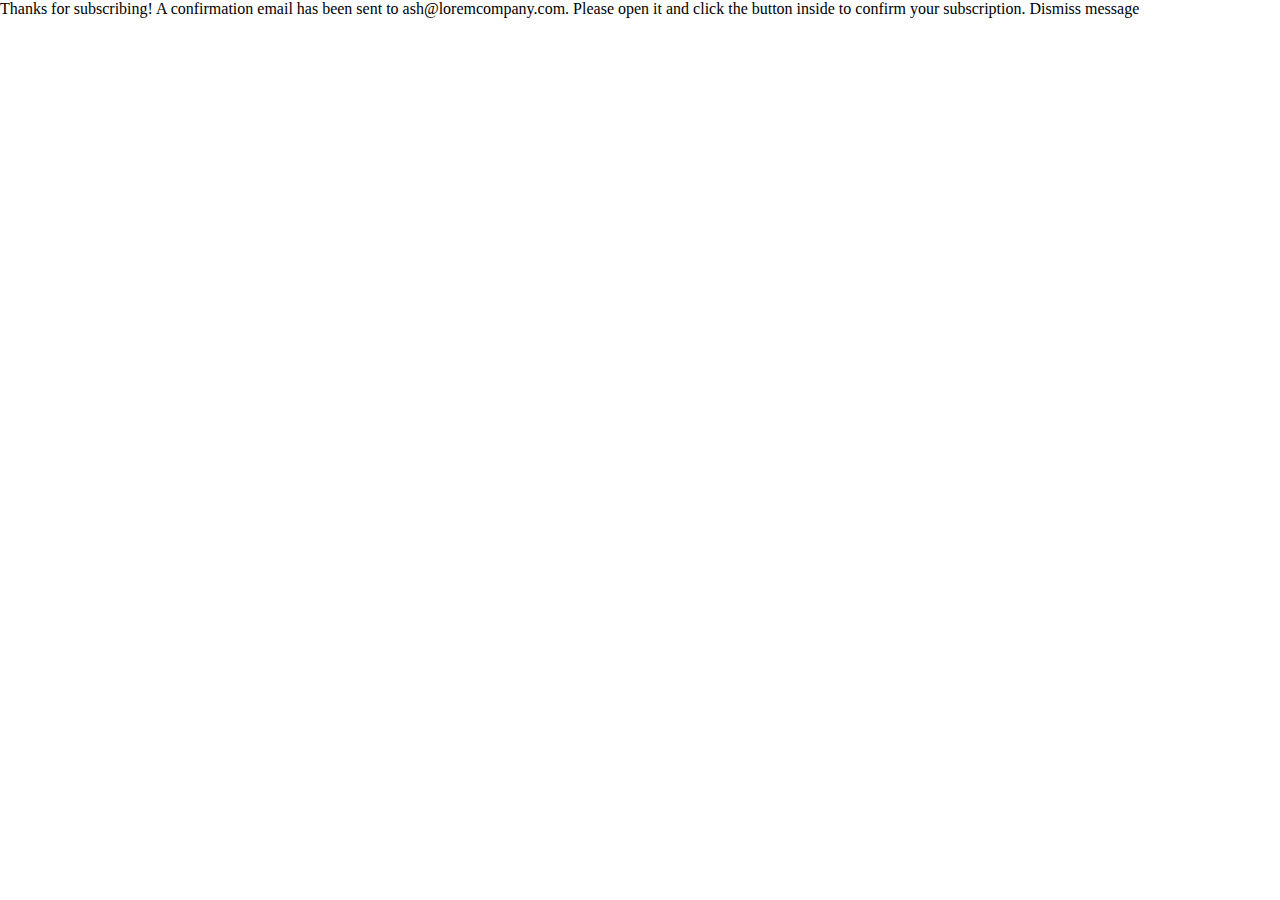
==== assets/Pages/success.html @ 8961d4df "chore: Refactor sign-up form and success page" ====
<!DOCTYPE html>
<html lang="en">

<head>
    <meta charset="UTF-8">
    <meta name="viewport" content="width=device-width, initial-scale=1.0">
    <link rel="icon" type="image/png" sizes="32x32" href="./assets/images/favicon-32x32.png">
    <title>Success</title>
    <link rel="stylesheet" href="./assets/css/success.css">
    <script src="./assets/js/script.js" defer></script>
</head>

<body>
    Thanks for subscribing!

    A confirmation email has been sent to ash@loremcompany.com.
    Please open it and click the button inside to confirm your subscription.

    Dismiss message
</body>

</html>
---- assets/Pages/assets/css/success.css ----
* {
    margin: 0;
    padding: 0;
    box-sizing: border-box;
}
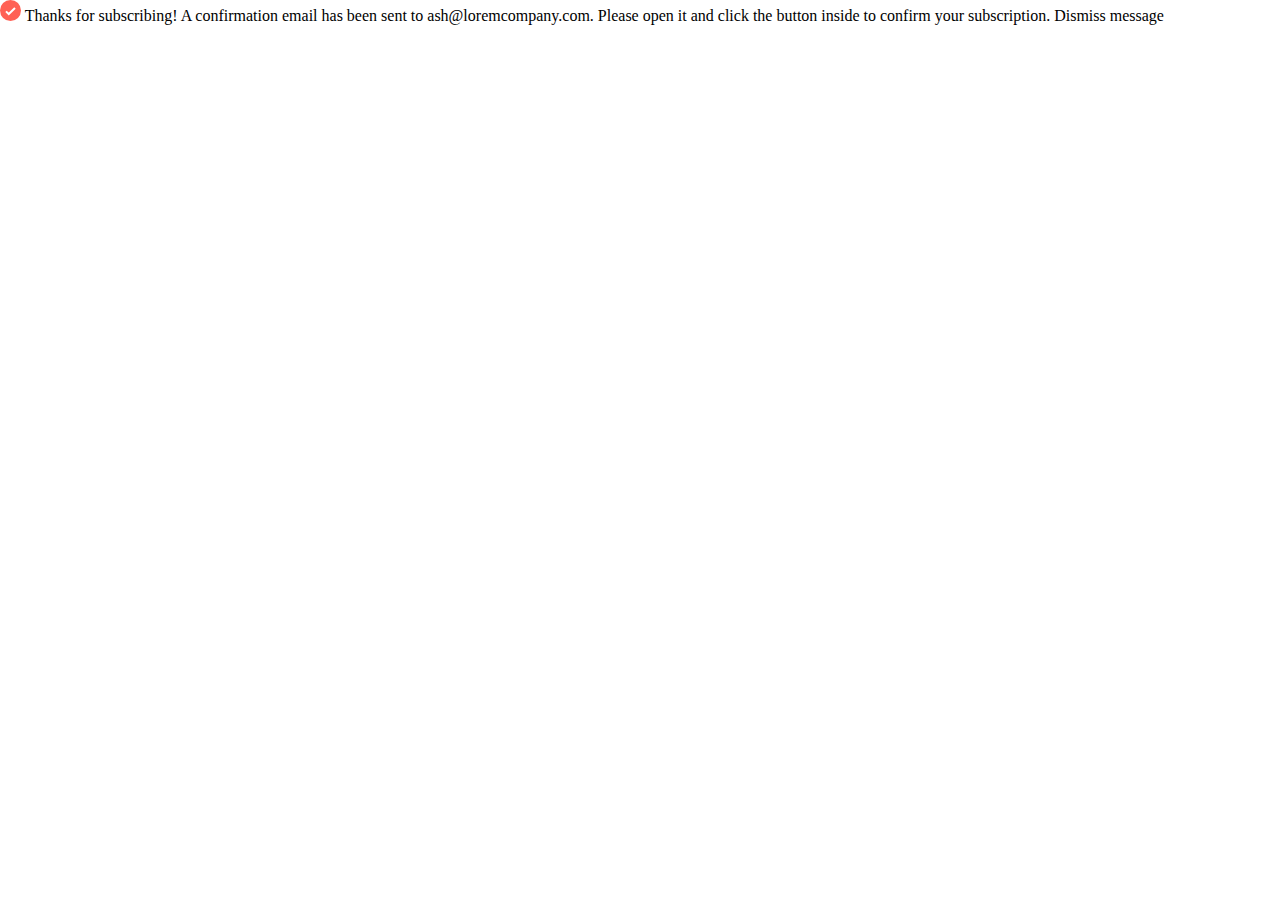
==== commit 19394455: "finished styling the first page" ====
--- a/assets/Pages/success.html
+++ b/assets/Pages/success.html
@@ -11,6 +11,7 @@
 </head>
 
 <body>
+    <img src="/assets/images/icon-list.svg" alt="icon list">
     Thanks for subscribing!
 
     A confirmation email has been sent to ash@loremcompany.com.
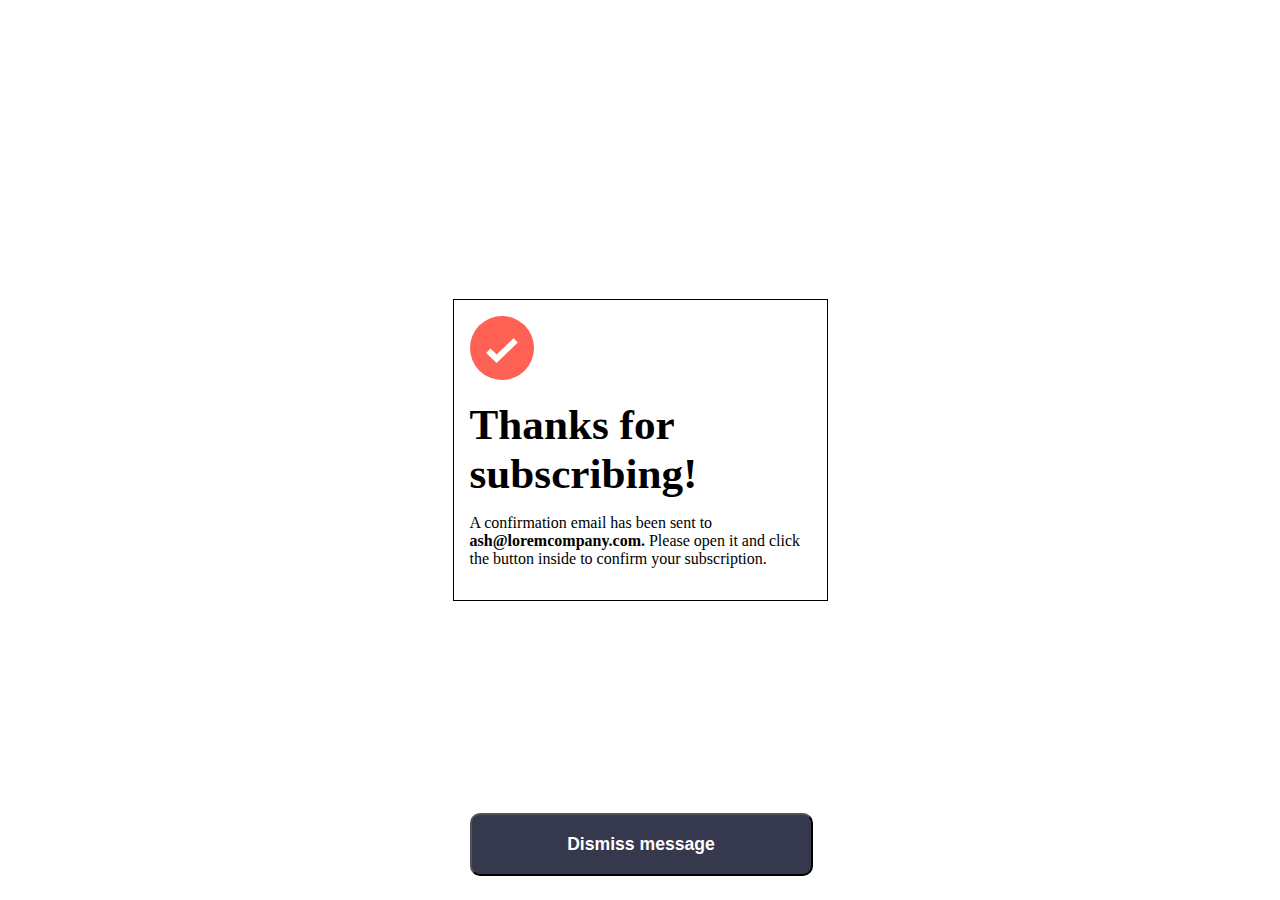
==== commit 067559b7: "chore: Update success page layout and styles" ====
--- a/assets/Pages/success.html
+++ b/assets/Pages/success.html
@@ -6,18 +6,20 @@
     <meta name="viewport" content="width=device-width, initial-scale=1.0">
     <link rel="icon" type="image/png" sizes="32x32" href="./assets/images/favicon-32x32.png">
     <title>Success</title>
-    <link rel="stylesheet" href="./assets/css/success.css">
-    <script src="./assets/js/script.js" defer></script>
+    <link rel="stylesheet" href="/assets/css/styles.css">
+    <script src="/assets/js/script.js" defer></script>
 </head>
 
 <body>
-    <img src="/assets/images/icon-list.svg" alt="icon list">
-    Thanks for subscribing!
+    <main class="mainSect">
+        <img id="iconList" src="/assets/images/icon-list.svg" alt="icon list">
+        <h1 class="heading"> Thanks for subscribing!</h1>
 
-    A confirmation email has been sent to ash@loremcompany.com.
-    Please open it and click the button inside to confirm your subscription.
+        <p class="description"> A confirmation email has been sent to <span id="userEmail">ash@loremcompany.com.</span>
+            Please open it and click the button inside to confirm your subscription. </p>
 
-    Dismiss message
+        <button class="submit" id="buttom"> Dismiss message</button>
+    </main>
 </body>
 
 </html>--- a/assets/css/styles.css
+++ b/assets/css/styles.css
@@ -0,0 +1,89 @@
+* {
+    margin: 0;
+    padding: 0;
+    box-sizing: border-box;
+}
+
+body {
+    display: grid;
+    place-items: center;
+    height: 100vh;
+}
+
+main {
+    width: 375px;
+    font-family: Roboto;
+    border: 1px solid black;
+}
+
+.mainSect {
+    padding: 1rem;
+}
+
+#illustration {
+    content: url("/assets/images/illustration-sign-up-mobile.svg");
+}
+
+.heading {
+    font-size: 2.7rem;
+    font-weight: 700;
+    margin: 1rem 0;
+}
+
+.description {
+    padding-bottom: 1rem;
+}
+
+#pointsList {
+    padding: 1rem;
+    list-style-image: url("/assets/images/icon-list.svg");
+}
+
+.points {
+    margin-left: 1.5rem;
+}
+
+#emailLabel {
+    font-size: 0.8rem;
+    font-weight: 700;
+    margin-top: 1rem;
+    margin-bottom: 0.3rem;
+    display: block;
+}
+
+#email {
+    width: 100%;
+    padding: 1rem;
+    border: 1px solid grey;
+    border-radius: 10px;
+    font-size: 1.1rem;
+}
+
+.submit {
+    background-color: hsl(235, 18%, 26%);
+    color: white;
+    padding: 1.2rem;
+    font-weight: 700;
+    border-radius: 10px;
+    margin: 1.5rem 0;
+    font-size: 1.1rem;
+    cursor: pointer;
+    width: calc(375px - 2rem);
+}
+
+.submit:hover {
+    background: linear-gradient(90deg, hsl(4, 100%, 67%), hsl(20, 100%, 50%));
+}
+
+#iconList {
+    width: 4rem;
+}
+
+#userEmail {
+    font-weight: 700;
+}
+
+#buttom {
+    position: absolute;
+    bottom: 0;
+}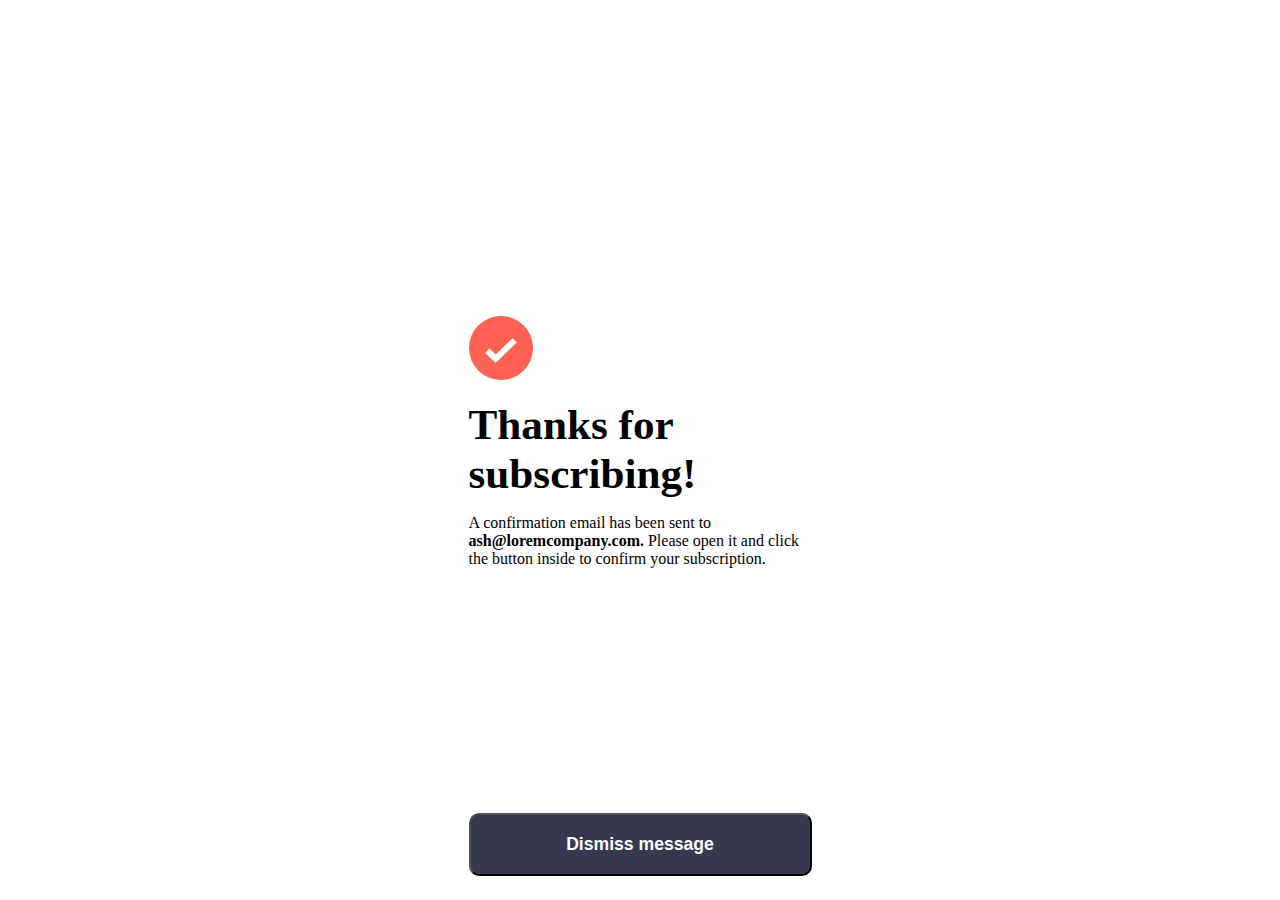
==== commit eb720c45: "accessing id's in js" ====
--- a/assets/Pages/success.html
+++ b/assets/Pages/success.html
@@ -18,7 +18,7 @@
         <p class="description"> A confirmation email has been sent to <span id="userEmail">ash@loremcompany.com.</span>
             Please open it and click the button inside to confirm your subscription. </p>
 
-        <button class="submit" id="buttom"> Dismiss message</button>
+        <button id="dismiss"> Dismiss message</button>
     </main>
 </body>
 
--- a/assets/css/styles.css
+++ b/assets/css/styles.css
@@ -13,7 +13,6 @@
 main {
     width: 375px;
     font-family: Roboto;
-    border: 1px solid black;
 }
 
 .mainSect {
@@ -59,7 +58,8 @@
     font-size: 1.1rem;
 }
 
-.submit {
+#submit,
+#dismiss {
     background-color: hsl(235, 18%, 26%);
     color: white;
     padding: 1.2rem;
@@ -71,7 +71,7 @@
     width: calc(375px - 2rem);
 }
 
-.submit:hover {
+#submit:hover {
     background: linear-gradient(90deg, hsl(4, 100%, 67%), hsl(20, 100%, 50%));
 }
 
@@ -83,7 +83,7 @@
     font-weight: 700;
 }
 
-#buttom {
+#dismiss {
     position: absolute;
     bottom: 0;
 }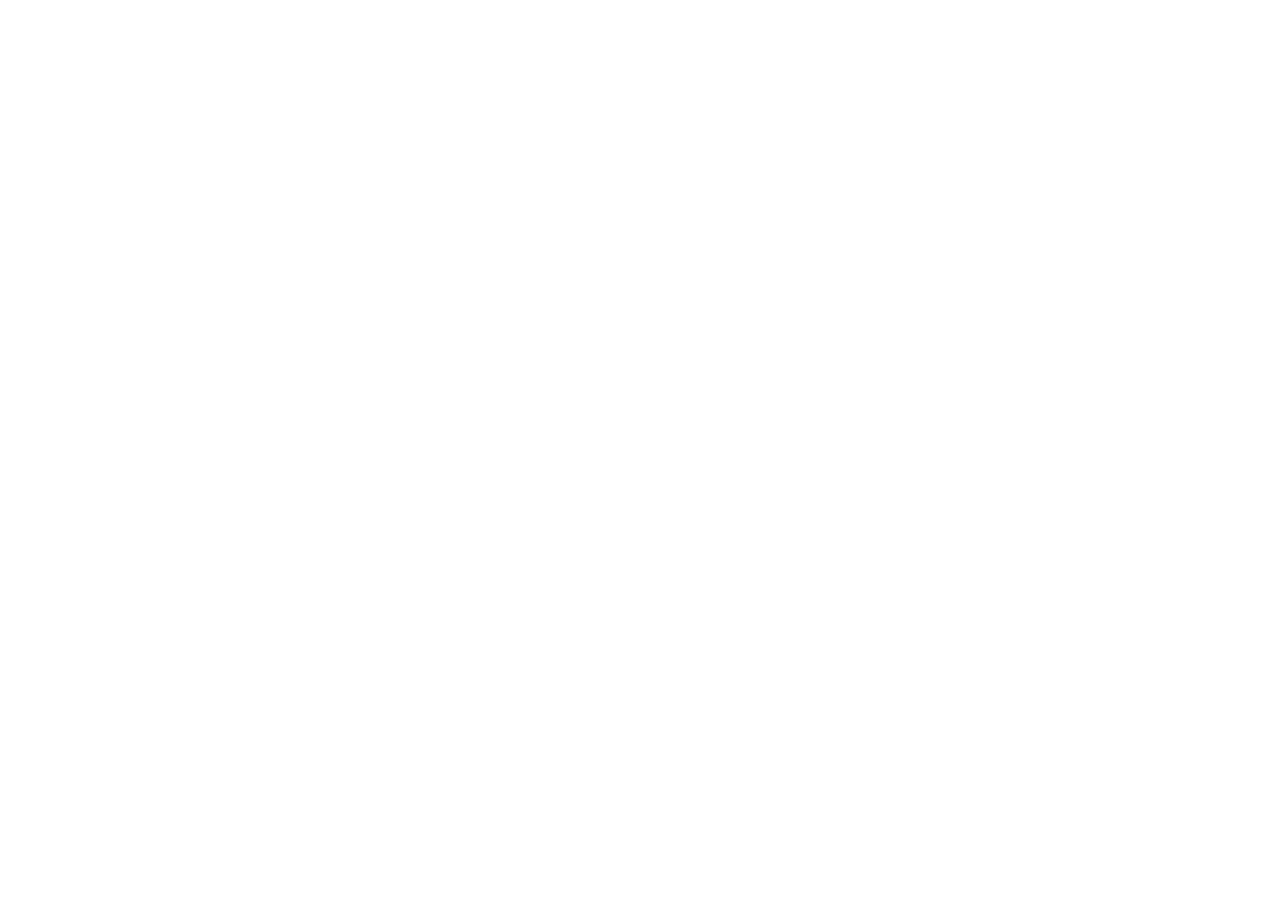
==== commit fd98379e: "validating the email and setting the 2nd screen" ====
--- a/assets/Pages/success.html
+++ b/assets/Pages/success.html
@@ -11,15 +11,7 @@
 </head>
 
 <body>
-    <main class="mainSect">
-        <img id="iconList" src="/assets/images/icon-list.svg" alt="icon list">
-        <h1 class="heading"> Thanks for subscribing!</h1>
 
-        <p class="description"> A confirmation email has been sent to <span id="userEmail">ash@loremcompany.com.</span>
-            Please open it and click the button inside to confirm your subscription. </p>
-
-        <button id="dismiss"> Dismiss message</button>
-    </main>
 </body>
 
 </html>--- a/assets/css/styles.css
+++ b/assets/css/styles.css
@@ -15,8 +15,10 @@
     font-family: Roboto;
 }
 
-.mainSect {
+#mainSect {
     padding: 1rem;
+    display: flex;
+    flex-direction: column;
 }
 
 #illustration {
@@ -43,19 +45,33 @@
 }
 
 #emailLabel {
+    display: flex;
     font-size: 0.8rem;
     font-weight: 700;
     margin-top: 1rem;
     margin-bottom: 0.3rem;
-    display: block;
+    justify-content: space-between;
+}
+
+#emailError {
+    color: hsl(9, 100%, 64%);
+    display: none;
 }
 
 #email {
-    width: 100%;
+    width: calc(375px - 2rem);
     padding: 1rem;
     border: 1px solid grey;
+    outline: none;
     border-radius: 10px;
     font-size: 1.1rem;
+}
+
+.error {
+    color: hsl(9, 100%, 64%);
+    border: 1px solid hsl(9, 100%, 64%);
+    outline: 1px solid hsl(9, 100%, 64%);
+    background-color: hsl(9, 100%, 93%);
 }
 
 #submit,
@@ -83,7 +99,15 @@
     font-weight: 700;
 }
 
+#otherSect {
+    width: 375px;
+    padding: 1rem;
+    flex-direction: column;
+    display: none;
+}
+
 #dismiss {
     position: absolute;
     bottom: 0;
+    align-self: center;
 }